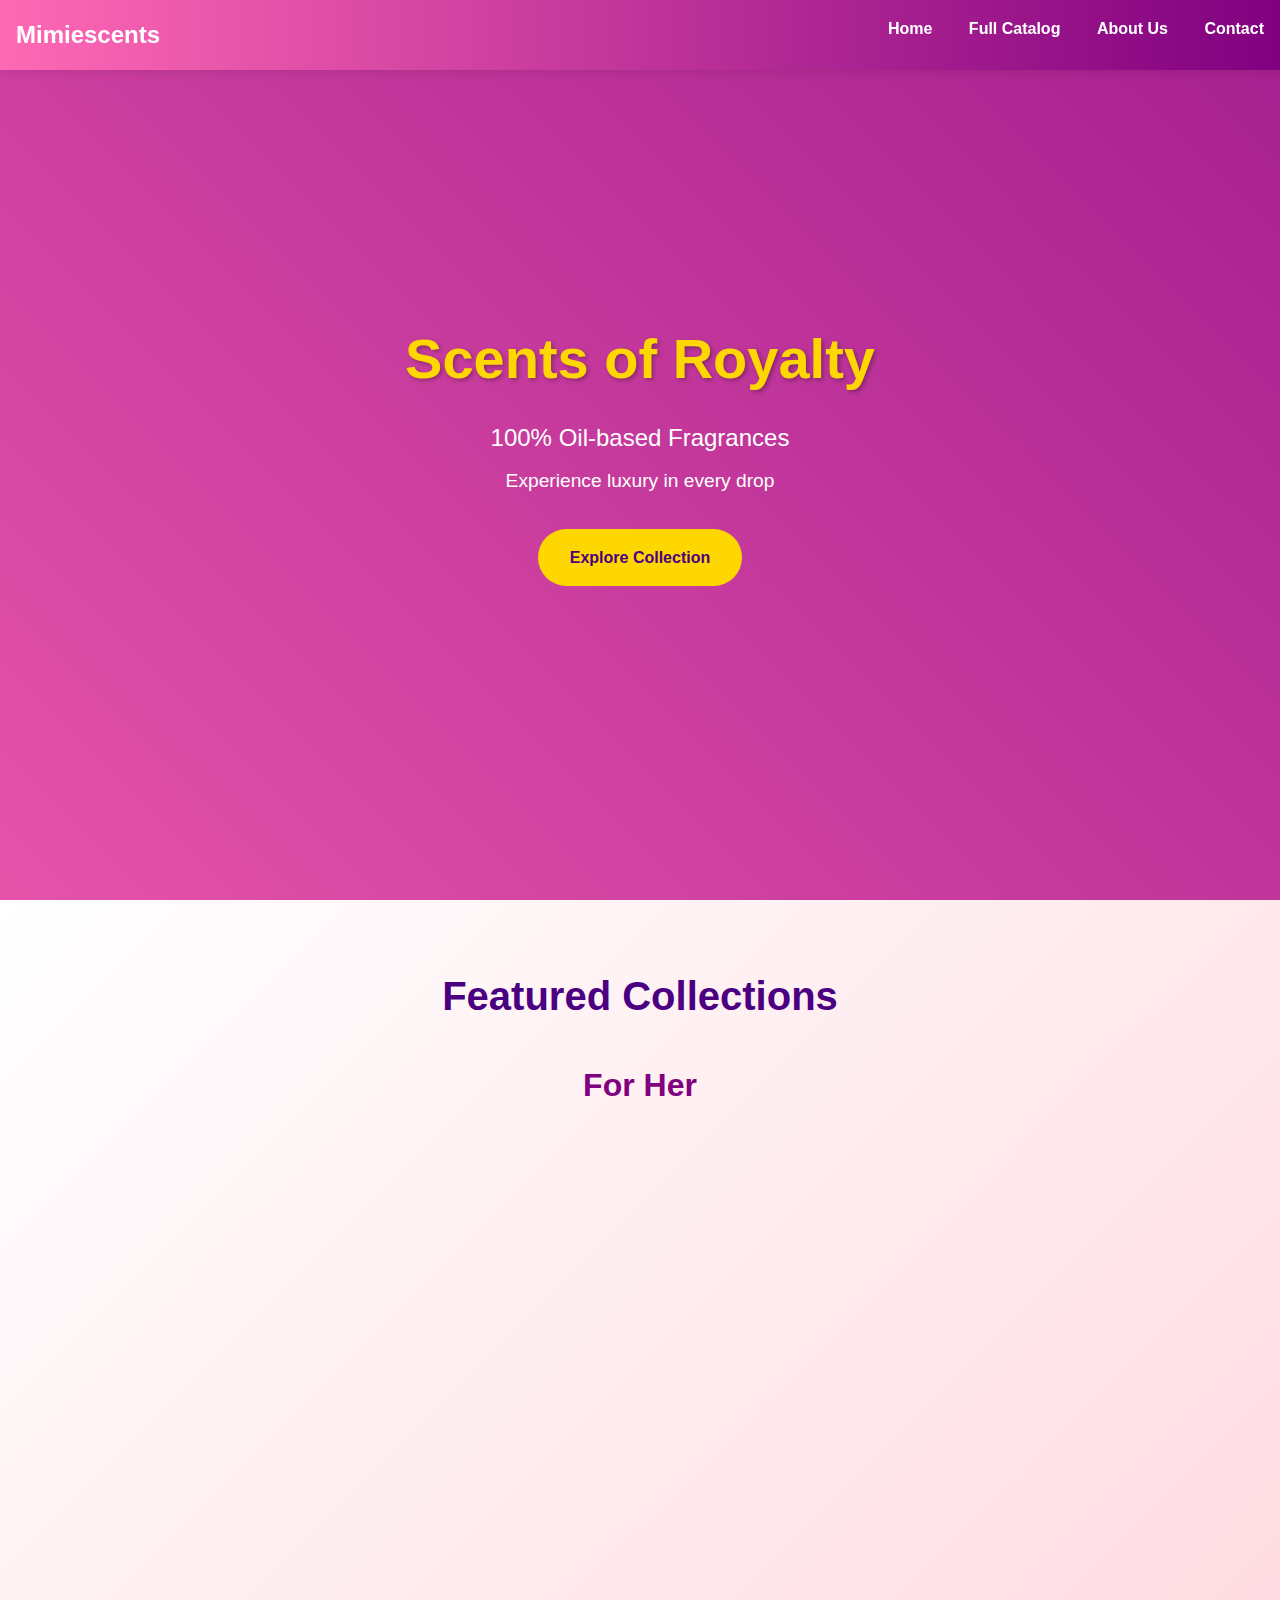
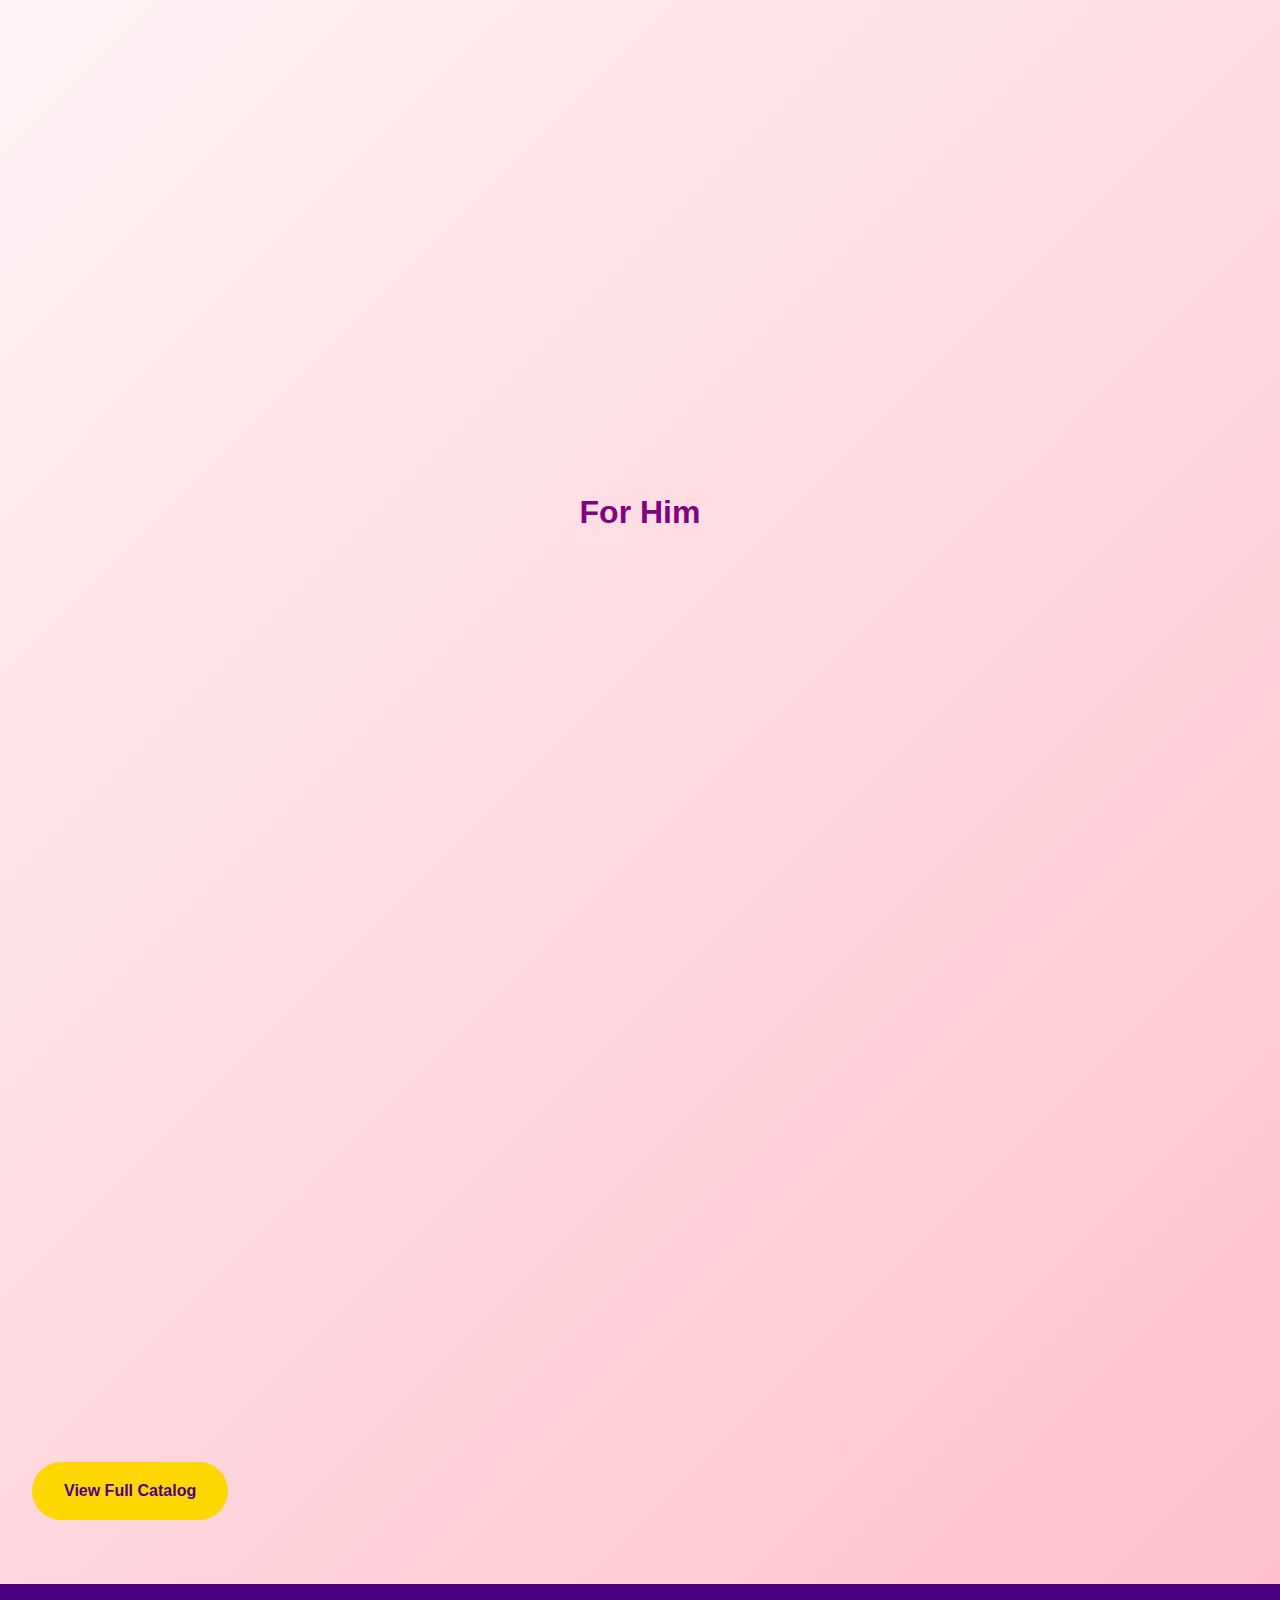
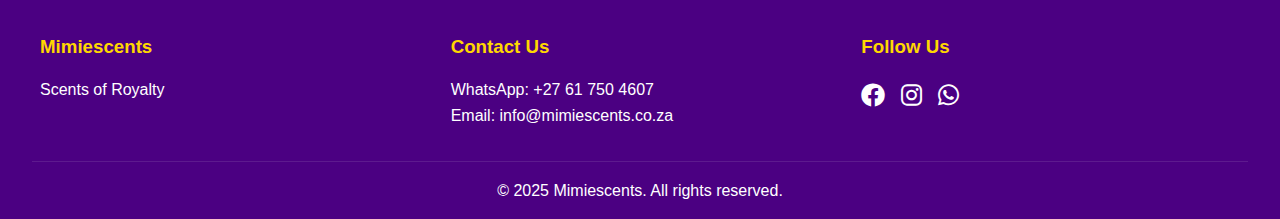
==== index.html @ 8aa7a28a "Add files via upload" ====
<!DOCTYPE html>
<html lang="en">
<head>
    <meta charset="UTF-8">
    <meta name="viewport" content="width=device-width, initial-scale=1.0">
    <title>Mimiescents - Scents of Royalty</title>
    <link rel="stylesheet" href="styles/index.css">
    <link href="https://cdnjs.cloudflare.com/ajax/libs/font-awesome/6.0.0/css/all.min.css" rel="stylesheet">
</head>
<body>
    <nav>
        <div class="logo">Mimiescents</div>
        <ul>
            <li><a href="index.html">Home</a></li>
            <li><a href="catalog.html">Full Catalog</a></li>
            <li><a href="about.html">About Us</a></li>
            <li><a href="contact.html">Contact</a></li>
        </ul>
    </nav>

    <header class="hero">
        <div class="hero-content">
            <h1>Scents of Royalty</h1>
            <p class="tagline">100% Oil-based Fragrances</p>
            <p class="subtitle">Experience luxury in every drop</p>
            <a href="#featured" class="cta-button">Explore Collection</a>
        </div>
    </header>

    <section id="featured" class="featured-products">
        <h2>Featured Collections</h2>
        
        <div class="category">
            <h3>For Her</h3>
            <div class="product-grid">
                <!-- Female Fragrances -->
                <div class="product-card">
                    <img src="images/perfume.jpg" alt="Paris Hilton">
                    <h4>Paris Hilton</h4>
                    <p>R899.99</p>
                    <p>A glamorous blend of apple, peach, and musky undertones</p>
                    <button class="whatsapp-btn" data-product="Paris Hilton" data-price="899.99">
                        Order via WhatsApp <i class="fab fa-whatsapp"></i>
                    </button>
                </div>
                <!-- More female products... -->
                <div class="product-card">
                    <img src="images/perfume.jpg" alt="White Diamond">
                    <h4>White Diamond</h4>
                    <p>R199.99</p>
                    <p>A floral perfume with notes of rose, jasmine, neroli, narcissus, and Egyptian tuberose</p>
                    <button class="whatsapp-btn" data-product="White Diamond" data-price="199.99">
                        Order via WhatsApp <i class="fab fa-whatsapp"></i>
                    </button>
                </div>
                <div class="product-card">
                    <img src="images/perfume.jpg" alt="Lady Million">
                    <h4>Lady Million</h4>
                    <p>R999.99</p>
                    <p>A youthful feminine fragrance inspired by the opulence and elegance of gold</p>
                    <button class="whatsapp-btn" data-product="Lady Million" data-price="999.99">
                        Order via WhatsApp <i class="fab fa-whatsapp"></i>
                    </button>
                </div>
                <div class="product-card">
                    <img src="images/perfume.jpg" alt="Good Girl">
                    <h4>Good Girl</h4>
                    <p>R899.99</p>
                    <p>A bold blend of dark and light elements for the woman of contrast</p>
                    <button class="whatsapp-btn" data-product="Good Girl" data-price="899.99">
                        Order via WhatsApp <i class="fab fa-whatsapp"></i>
                    </button>
                </div>
                <div class="product-card">
                    <img src="images/perfume.jpg" alt="Carolina Herrera">
                    <h4>Carolina Herrera</h4>
                    <p>R599.99</p>
                    <p>A glamorous blend of apple, peach, and musky undertones</p>
                    <button class="whatsapp-btn" data-product="Carolina Herrera" data-price="599.99">
                        Order via WhatsApp <i class="fab fa-whatsapp"></i>
                    </button>
                </div>
                <div class="product-card">
                    <img src="images/perfume.jpg" alt="La Vie Est Belle">
                    <h4>La Vie Est Belle</h4>
                    <p>R299.99</p>
                    <p>A glamorous blend of apple, peach, and musky undertones</p>
                    <button class="whatsapp-btn" data-product="La Vie Est Belle" data-price="299.99">
                        Order via WhatsApp <i class="fab fa-whatsapp"></i>
                    </button>
                </div>
            </div>
        </div>

        <div class="category">
            <h3>For Him</h3>
            <div class="product-grid">
                <!-- Male Fragrances -->
                <div class="product-card">
                    <img src="images/man.jpg" alt="Creed Aventus">
                    <h4>Creed Aventus</h4>
                    <p>R1,299.99</p>
                    <p>A sophisticated blend of fruity and woody notes</p>
                    <button class="whatsapp-btn" data-product="Creed Aventus" data-price="1299.99">
                        Order via WhatsApp <i class="fab fa-whatsapp"></i>
                    </button>
                </div>
                <!-- More male products... -->
                <div class="product-card">
                    <img src="images/man.jpg" alt="Creed Aventus">
                    <h4>Creed Aventus</h4>
                    <p>R1,299.99</p>
                    <p>A sophisticated blend of fruity and woody notes</p>
                    <button class="whatsapp-btn" data-product="Creed Aventus" data-price="1299.99">
                        Order via WhatsApp <i class="fab fa-whatsapp"></i>
                    </button>
                </div>
                <div class="product-card">
                    <img src="images/man.jpg" alt="Creed Aventus">
                    <h4>Creed Aventus</h4>
                    <p>R1,299.99</p>
                    <p>A sophisticated blend of fruity and woody notes</p>
                    <button class="whatsapp-btn" data-product="Creed Aventus" data-price="1299.99">
                        Order via WhatsApp <i class="fab fa-whatsapp"></i>
                    </button>
                </div>
                <div class="product-card">
                    <img src="images/man.jpg" alt="Creed Aventus">
                    <h4>Creed Aventus</h4>
                    <p>R1,299.99</p>
                    <p>A sophisticated blend of fruity and woody notes</p>
                    <button class="whatsapp-btn" data-product="Creed Aventus" data-price="1299.99">
                        Order via WhatsApp <i class="fab fa-whatsapp"></i>
                    </button>
                </div>
                <div class="product-card">
                    <img src="images/man.jpg" alt="Creed Aventus">
                    <h4>Creed Aventus</h4>
                    <p>R1,299.99</p>
                    <p>A sophisticated blend of fruity and woody notes</p>
                    <button class="whatsapp-btn" data-product="Creed Aventus" data-price="1299.99">
                        Order via WhatsApp <i class="fab fa-whatsapp"></i>
                    </button>
                </div>
                <div class="product-card">
                    <img src="images/man.jpg" alt="Creed Aventus">
                    <h4>Creed Aventus</h4>
                    <p>R1,299.99</p>
                    <p>A sophisticated blend of fruity and woody notes</p>
                    <button class="whatsapp-btn" data-product="Creed Aventus" data-price="1299.99">
                        Order via WhatsApp <i class="fab fa-whatsapp"></i>
                    </button>
                </div>
            </div>
        </div>

        <div class="view-more">
            <a href="catalog.html" class="cta-button">View Full Catalog</a>
        </div>
    </section>

    <footer>
        <div class="footer-content">
            <div class="footer-section">
                <h3>Mimiescents</h3>
                <p>Scents of Royalty</p>
            </div>
            <div class="footer-section">
                <h3>Contact Us</h3>
                <p>WhatsApp: +27 61 750 4607</p>
                <p>Email: info@mimiescents.co.za</p>
            </div>
            <div class="footer-section">
                <h3>Follow Us</h3>
                <div class="social-icons">
                    <a href="https://www.facebook.com/profile.php?id=100067635842682"><i class="fab fa-facebook"></i></a>
                    <a href="#"><i class="fab fa-instagram"></i></a>
                    <a href="https://wa.me/27617504607"><i class="fab fa-whatsapp"></i></a>
                </div>
            </div>
        </div>
        <div class="footer-bottom">
            <p>&copy; 2025 Mimiescents. All rights reserved.</p>
        </div>
    </footer>

    <script src="scripts/index.js"></script>
</body>
</html>
---- styles/index.css ----
/* style.css - Homepage Styles */
:root {
    --primary-pink: #FF69B4;
    --royal-purple: #800080;
    --gold: #FFD700;
    --light-pink: #FFC0CB;
    --dark-purple: #4B0082;
}

/* Reset and Base Styles */
* {
    margin: 0;
    padding: 0;
    box-sizing: border-box;
}

body {
    font-family: 'Arial', sans-serif;
    line-height: 1.6;
    overflow-x: hidden;
}

/* Animations */
@keyframes fadeIn {
    from { 
        opacity: 0; 
        transform: translateY(20px); 
    }
    to { 
        opacity: 1; 
        transform: translateY(0); 
    }
}

@keyframes slideUp {
    from { 
        opacity: 0; 
        transform: translateY(40px); 
    }
    to { 
        opacity: 1; 
        transform: translateY(0); 
    }
}

@keyframes gradientBG {
    0% { background-position: 0% 50%; }
    50% { background-position: 100% 50%; }
    100% { background-position: 0% 50%; }
}

/* Navigation */
nav {
    background: linear-gradient(to right, var(--primary-pink), var(--royal-purple));
    padding: 1rem;
    position: fixed;
    width: 100%;
    z-index: 1000;
    box-shadow: 0 2px 10px rgba(0,0,0,0.1);
}

.logo {
    color: white;
    font-size: 1.5rem;
    font-weight: bold;
    float: left;
    transition: transform 0.3s ease;
}

.logo:hover {
    transform: scale(1.05);
}

nav ul {
    float: right;
    list-style: none;
}

nav ul li {
    display: inline;
    margin-left: 2rem;
}

nav ul li a {
    color: white;
    text-decoration: none;
    font-weight: bold;
    transition: color 0.3s ease;
}

nav ul li a:hover {
    color: var(--gold);
}

/* Hero Section */
.hero {
    background: linear-gradient(45deg, var(--primary-pink), var(--royal-purple));
    background-size: 200% 200%;
    animation: gradientBG 15s ease infinite;
    height: 100vh;
    display: flex;
    align-items: center;
    justify-content: center;
    text-align: center;
    color: white;
    position: relative;
}

.hero-content {
    z-index: 1;
    animation: fadeIn 1s ease;
}

.hero h1 {
    font-size: 3.5rem;
    margin-bottom: 1rem;
    color: var(--gold);
    text-shadow: 2px 2px 4px rgba(0,0,0,0.3);
}

.tagline {
    font-size: 1.5rem;
    margin-bottom: 0.5rem;
    animation: slideUp 1s ease 0.3s both;
}

.subtitle {
    font-size: 1.2rem;
    margin-bottom: 2rem;
    animation: slideUp 1s ease 0.6s both;
}

.cta-button {
    display: inline-block;
    padding: 1rem 2rem;
    background: var(--gold);
    color: var(--dark-purple);
    text-decoration: none;
    border-radius: 30px;
    font-weight: bold;
    transition: all 0.3s ease;
    animation: slideUp 1s ease 0.9s both;
}

.cta-button:hover {
    transform: translateY(-3px);
    box-shadow: 0 5px 15px rgba(0,0,0,0.2);
}

/* Featured Products Section */
.featured-products {
    padding: 4rem 2rem;
    background: linear-gradient(135deg, white, var(--light-pink));
}

.featured-products h2 {
    text-align: center;
    color: var(--dark-purple);
    margin-bottom: 2rem;
    font-size: 2.5rem;
}

.category {
    margin-bottom: 3rem;
}

.category h3 {
    color: var(--royal-purple);
    margin-bottom: 1.5rem;
    text-align: center;
    font-size: 2rem;
}

.product-grid {
    display: grid;
    grid-template-columns: repeat(auto-fit, minmax(300px, 1fr));
    gap: 2rem;
    padding: 1rem;
}

.product-card {
    background: white;
    border-radius: 10px;
    box-shadow: 0 2px 10px rgba(0,0,0,0.1);
    overflow: hidden;
    transition: all 0.3s ease;
    opacity: 0;
    animation: fadeIn 0.5s ease forwards;
}

.product-card:hover {
    transform: translateY(-10px);
    box-shadow: 0 5px 20px rgba(0,0,0,0.2);
}

.product-card img {
    width: 100%;
    height: 200px;
    object-fit: cover;
    transition: transform 0.3s ease;
}

.product-card:hover img {
    transform: scale(1.05);
}

.product-card h4 {
    padding: 1rem;
    color: var(--dark-purple);
    font-size: 1.2rem;
}

.product-card p {
    padding: 0 1rem 1rem;
    color: #666;
}

.product-card .price {
    color: var(--royal-purple);
    font-weight: bold;
    font-size: 1.1rem;
}

.whatsapp-btn {
    width: 100%;
    padding: 0.8rem;
    background: #25D366;
    color: white;
    border: none;
    cursor: pointer;
    transition: background-color 0.3s ease;
    display: flex;
    align-items: center;
    justify-content: center;
    gap: 0.5rem;
}

.whatsapp-btn:hover {
    background: #128C7E;
}

/* Footer */
footer {
    background: var(--dark-purple);
    color: white;
    padding: 3rem 2rem 1rem;
}

.footer-content {
    display: grid;
    grid-template-columns: repeat(auto-fit, minmax(200px, 1fr));
    gap: 2rem;
    max-width: 1200px;
    margin: 0 auto;
}

.footer-section h3 {
    color: var(--gold);
    margin-bottom: 1rem;
}

.social-icons {
    display: flex;
    gap: 1rem;
}

.social-icons a {
    color: white;
    font-size: 1.5rem;
    transition: color 0.3s ease;
}

.social-icons a:hover {
    color: var(--gold);
}

.footer-bottom {
    text-align: center;
    margin-top: 2rem;
    padding-top: 1rem;
    border-top: 1px solid rgba(255,255,255,0.1);
}

/* Media Queries */
@media (max-width: 768px) {
    nav {
        padding: 1rem 0;
    }
    
    .logo {
        float: none;
        text-align: center;
        display: block;
        margin-bottom: 1rem;
    }
    
    nav ul {
        float: none;
        text-align: center;
    }
    
    nav ul li {
        display: block;
        margin: 0.5rem 0;
    }
    
    .hero h1 {
        font-size: 2.5rem;
    }
    
    .product-grid {
        grid-template-columns: repeat(auto-fit, minmax(200px, 1fr));
    }
}

@media (max-width: 480px) {
    .hero h1 {
        font-size: 2rem;
    }
    
    .tagline {
        font-size: 1.2rem;
    }
    
    .featured-products h2 {
        font-size: 2rem;
    }
}
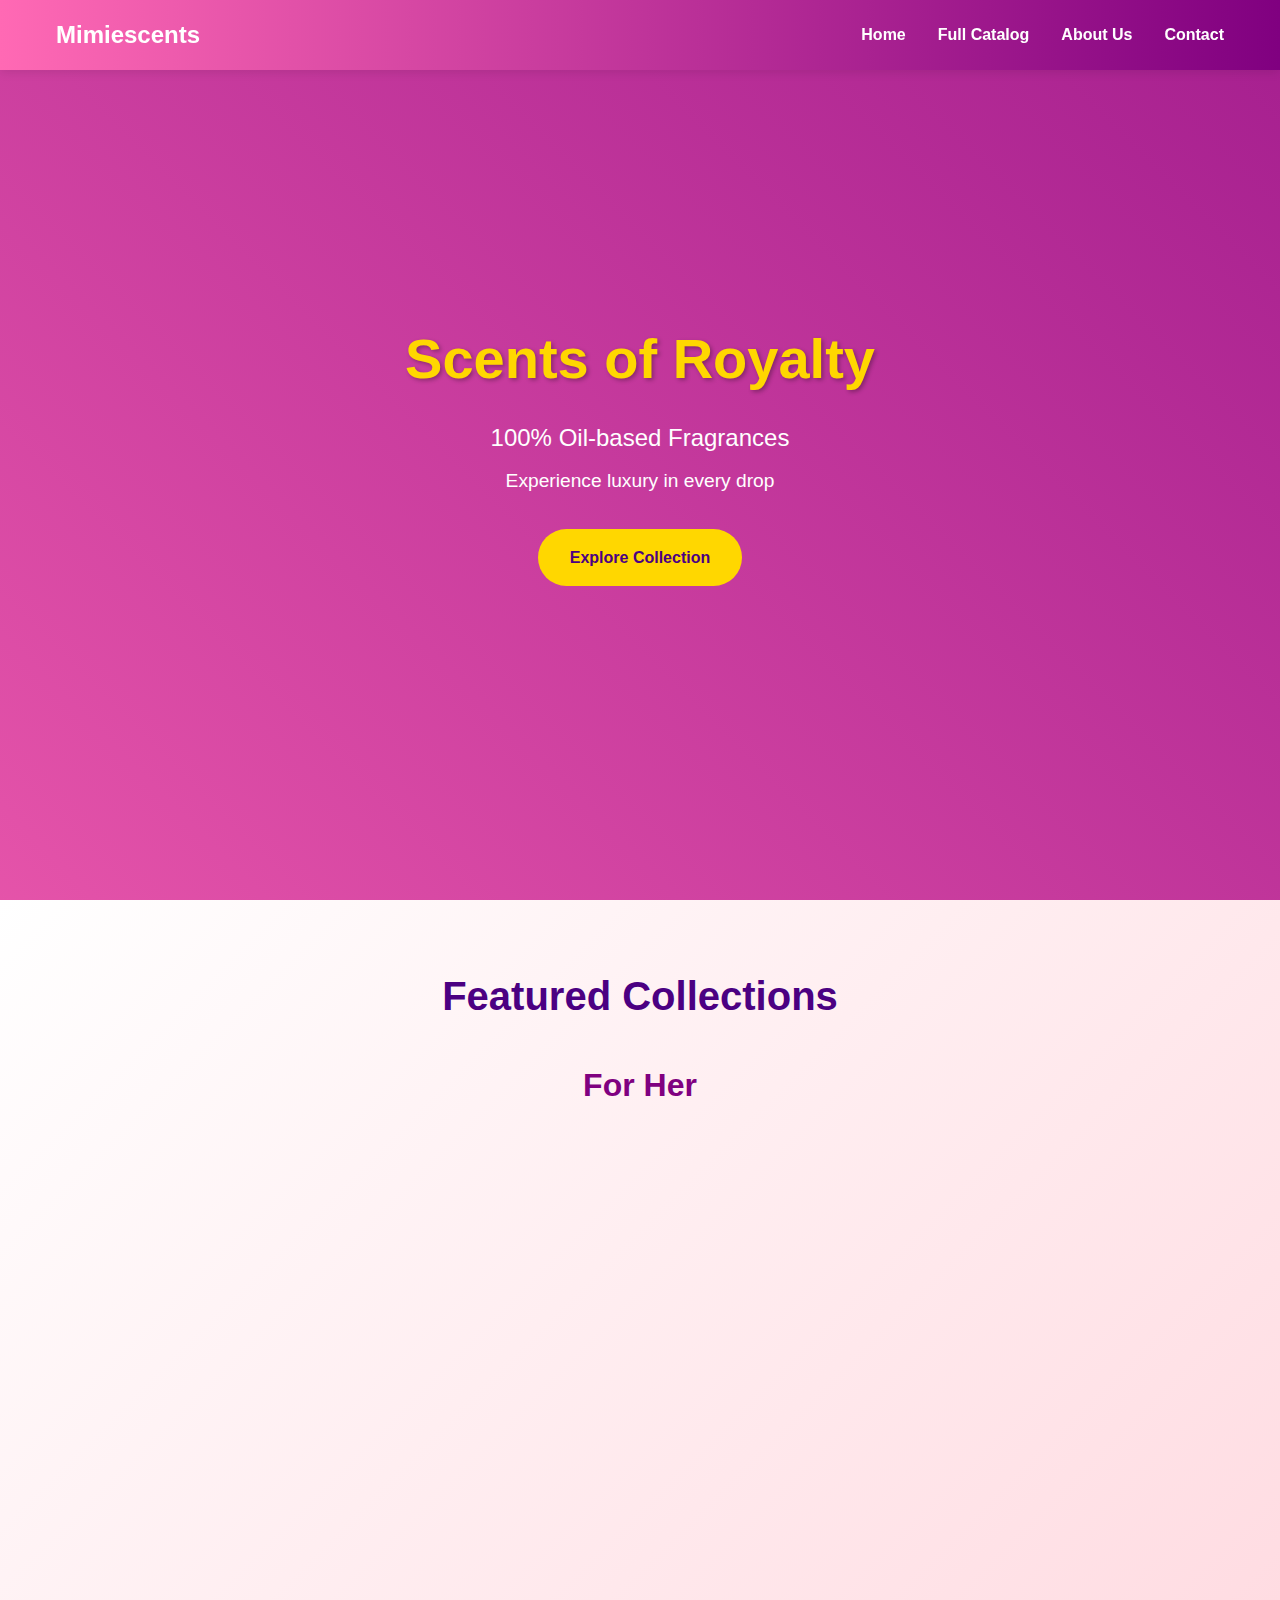
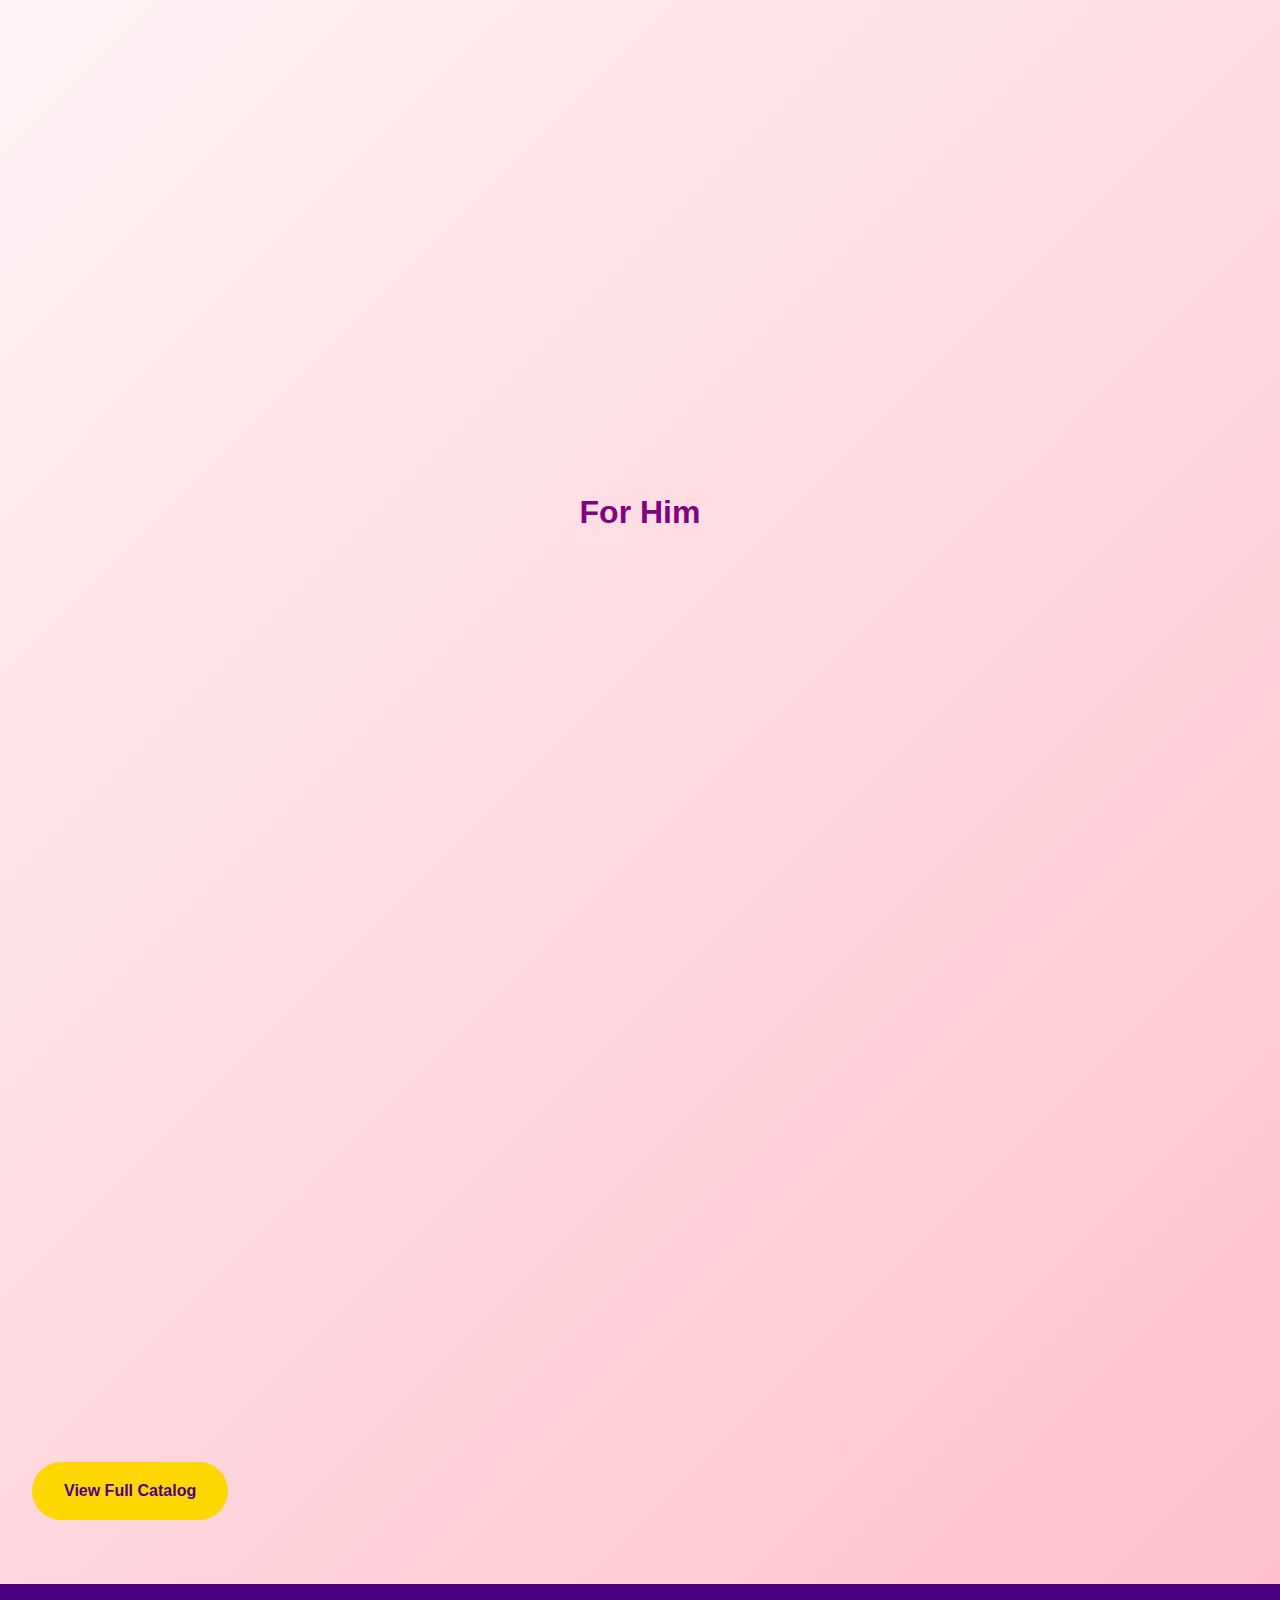
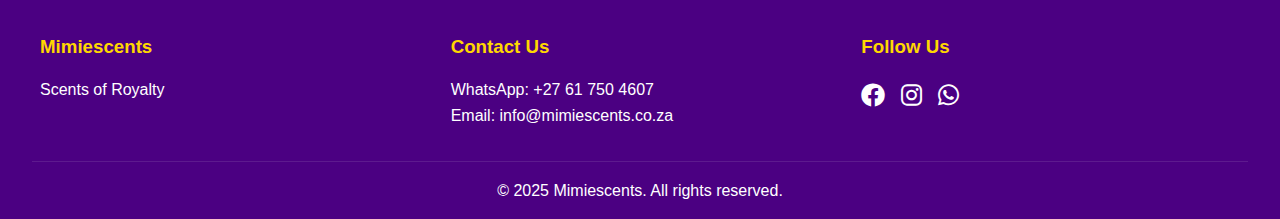
==== commit 8e60ba25: "Add files via upload" ====
--- a/index.html
+++ b/index.html
@@ -9,13 +9,18 @@
 </head>
 <body>
     <nav>
-        <div class="logo">Mimiescents</div>
-        <ul>
-            <li><a href="index.html">Home</a></li>
-            <li><a href="catalog.html">Full Catalog</a></li>
-            <li><a href="about.html">About Us</a></li>
-            <li><a href="contact.html">Contact</a></li>
-        </ul>
+        <div class="nav-container">
+            <div class="logo">Mimiescents</div>
+            <div class="menu-toggle">
+                <i class="fas fa-bars"></i>
+            </div>
+            <ul class="nav-links">
+                <li><a href="index.html">Home</a></li>
+                <li><a href="catalog.html">Full Catalog</a></li>
+                <li><a href="about.html">About Us</a></li>
+                <li><a href="contact.html">Contact</a></li>
+            </ul>
+        </div>
     </nav>
 
     <header class="hero">
--- a/styles/index.css
+++ b/styles/index.css
@@ -50,6 +50,7 @@
 }
 
 /* Navigation */
+/* Updated Navigation Styles */
 nav {
     background: linear-gradient(to right, var(--primary-pink), var(--royal-purple));
     padding: 1rem;
@@ -59,36 +60,53 @@
     box-shadow: 0 2px 10px rgba(0,0,0,0.1);
 }
 
+.nav-container {
+    max-width: 1200px;
+    margin: 0 auto;
+    display: flex;
+    justify-content: space-between;
+    align-items: center;
+    padding: 0 1rem;
+}
+
 .logo {
     color: white;
     font-size: 1.5rem;
     font-weight: bold;
-    float: left;
     transition: transform 0.3s ease;
 }
 
-.logo:hover {
-    transform: scale(1.05);
-}
-
-nav ul {
-    float: right;
+.menu-toggle {
+    display: none;
+    background: none;
+    border: none;
+    color: white;
+    font-size: 1.5rem;
+    cursor: pointer;
+    padding: 0.5rem;
+    transition: color 0.3s ease;
+}
+
+.menu-toggle:hover {
+    color: var(--gold);
+}
+
+.nav-links {
+    display: flex;
     list-style: none;
-}
-
-nav ul li {
-    display: inline;
-    margin-left: 2rem;
-}
-
-nav ul li a {
+    margin: 0;
+    padding: 0;
+    gap: 2rem;
+}
+
+.nav-links li a {
     color: white;
     text-decoration: none;
     font-weight: bold;
     transition: color 0.3s ease;
 }
 
-nav ul li a:hover {
+.nav-links li a:hover {
     color: var(--gold);
 }
 
@@ -325,4 +343,38 @@
     .featured-products h2 {
         font-size: 2rem;
     }
+}
+
+
+/* Mobile Navigation Styles */
+@media screen and (max-width: 768px) {
+    .menu-toggle {
+        display: block;
+    }
+
+    .nav-links {
+        display: none;
+        position: absolute;
+        top: 100%;
+        left: 0;
+        width: 100%;
+        background: var(--royal-purple);
+        flex-direction: column;
+        padding: 1rem 0;
+        text-align: center;
+        box-shadow: 0 4px 6px rgba(0,0,0,0.1);
+    }
+
+    .nav-links.active {
+        display: flex;
+    }
+
+    .nav-links li {
+        margin: 0.5rem 0;
+    }
+
+    .nav-links li a {
+        display: block;
+        padding: 0.5rem 0;
+    }
 }